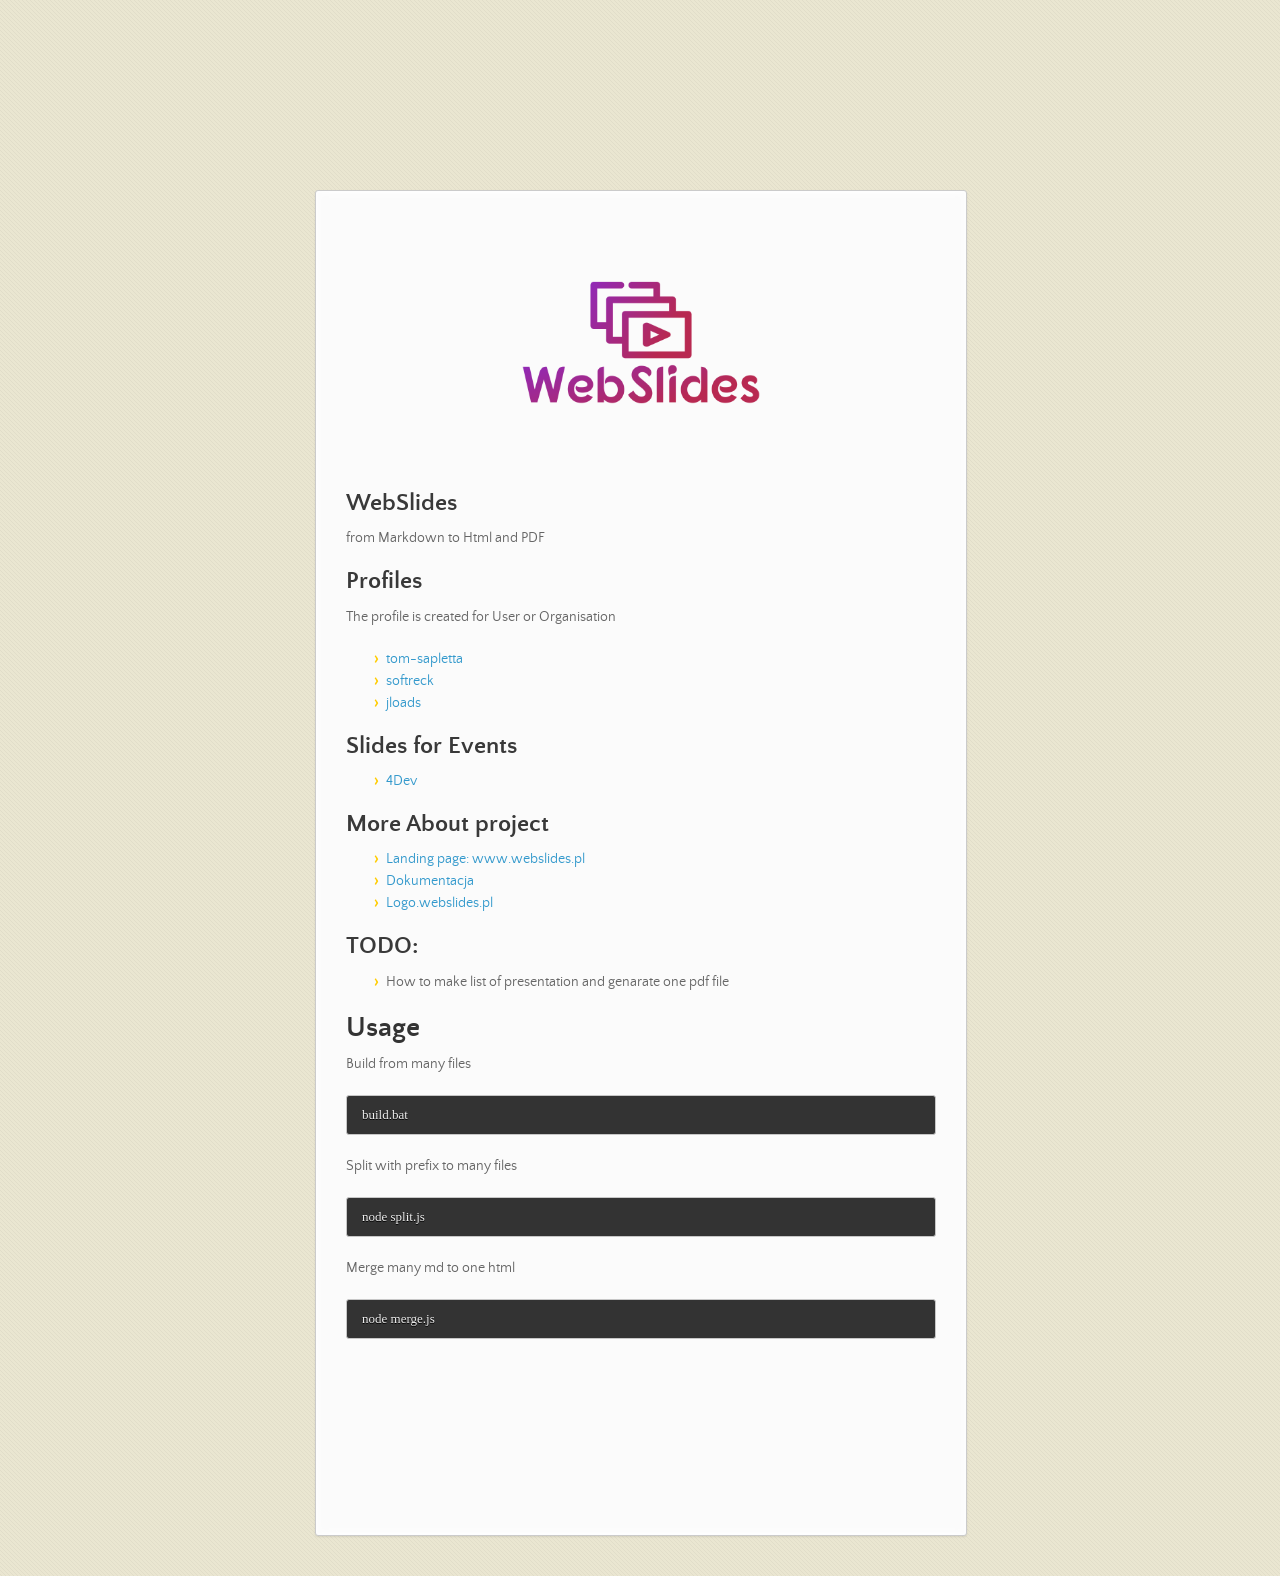
==== index.html @ b77ccab6 "update" ====
<!DOCTYPE html> <html __snippetscriptloaded__=yes lang=en-US><!--
 Page saved with SingleFile
 url: https://git.webslides.pl/
 saved date: Sun Feb 28 2021 19:06:36 GMT+0100 (Mitteleuropäische Normalzeit)
--><meta charset=utf-8>
<meta http-equiv=X-UA-Compatible content="IE=edge">
<title>www | WebSlides Page</title>
<meta name=generator content="Jekyll v3.9.0">
<meta property=og:title content=www>
<meta property=og:locale content=en_US>
<meta name=description content="WebSlides Page">
<meta property=og:description content="WebSlides Page">
<link rel=canonical href=https://git.webslides.pl/>
<meta property=og:url content=http://git.webslides.pl/>
<meta property=og:site_name content=www>
<meta name=twitter:card content=summary>
<meta property=twitter:title content=www>
<script type=application/ld+json>{"@type":"WebSite","headline":"www","url":"http://git.webslides.pl/","description":"WebSlides Page","name":"www","@context":"https://schema.org"}</script>
<style>section{display:block}html{font-size:100%;-webkit-text-size-adjust:100%;-ms-text-size-adjust:100%}html{font-family:sans-serif}a:focus{outline:thin dotted}a:hover,a:active{outline:0}pre{font-family:monospace,serif;font-size:1em}ul{padding:0 0 0 40px}img{border:0;-ms-interpolation-mode:bicubic}@font-face{font-family:quattrocento sans;src:url([data-uri]) format("woff");font-weight:700;font-style:normal}@font-face{font-family:quattrocento sans;src:url([data-uri]) format("woff");font-weight:700;font-style:italic}@font-face{font-family:quattrocento sans;src:url([data-uri]) format("woff");font-weight:400;font-style:italic}@font-face{font-family:quattrocento sans;src:url([data-uri]) format("woff");font-weight:400;font-style:normal}@font-face{font-family:copse;src:url([data-uri]) format("woff");font-weight:400;font-style:normal}.highlight{color:#d0d0d0}body{font:14px/22px 'Quattrocento Sans',"Helvetica Neue",Helvetica,Arial,sans-serif;color:#666;font-weight:300;margin:0;padding:0 0 20px 0;background:url([data-uri]) #eae6d1}h1,h2{color:#333;margin:0 0 10px}p,ul,pre{margin:0 0 20px}h1,h2{line-height:1.1}h1{font-size:28px}h2{font-size:24px;color:#393939}a{color:#39c;font-weight:400;text-decoration:none}ul{list-style-image:url([data-uri])}.wrapper{width:650px;margin:0 auto;position:relative}section img{max-width:100%}code{font-family:lucida sans,Monaco,Bitstream Vera Sans Mono,Lucida Console,Terminal;font-size:13px;color:#efefef;text-shadow:0 1px 0 #000;background:#333;border-radius:2px}pre{padding:8px 15px;background:#333;border-radius:3px;border:1px solid #c7c7c7;overflow:auto;overflow-y:hidden}pre code{margin:0;padding:0}section{width:590px;padding:30px 30px 50px;margin:20px 0;margin-top:190px;position:relative;background:#fbfbfb;border-radius:3px;border:1px solid #cbcbcb;box-shadow:0 1px 2px rgba(0,0,0,.09),inset 0 0 2px 2px rgba(255,255,255,.5),inset 0 0 5px 5px rgba(255,255,255,.4)}@media print,screen and (max-width:1060px){div.wrapper{width:auto;margin:0}section{float:none}section h1{white-space:nowrap;overflow:hidden;text-overflow:ellipsis;-o-text-overflow:ellipsis;-ms-text-overflow:ellipsis}section{border:1px solid #e5e5e5;border-width:1px 0;margin:190px auto 20px;max-width:600px}}@media print,screen and (max-width:720px){body{word-wrap:break-word}section{margin-top:130px;margin-bottom:0;width:auto}}@media print,screen and (max-width:480px){section{margin-top:5px}}</style>
<!--[if lt IE 9]>
<script src="https://cdnjs.cloudflare.com/ajax/libs/html5shiv/3.7.3/html5shiv.min.js" integrity="sha256-3Jy/GbSLrg0o9y5Z5n1uw0qxZECH7C6OQpVBgNFYa0g=" crossorigin="anonymous"></script>
<![endif]-->
<meta name=viewport content="width=device-width, initial-scale=1, user-scalable=no">
<link type=image/x-icon rel="shortcut icon" href="[data-uri]"></head>
<body>
<header style=display:none!important>
</header>
<div id=banner style=display:none!important>
</div>
<div class=wrapper>
    <nav style=display:none!important>
    </nav>
    <section style=height:1264.4px>
        <p><img src="[data-uri]" alt=Logo.webslides.pl></p>
        <h2 id=webslides>WebSlides</h2>
        <p>from Markdown to Html and PDF</p>
        <h2 id=profiles>Profiles</h2>
        <p>The profile is created for User or Organisation</p>
        <ul>
            <li><a href=https://git.webslides.pl/tom-sapletta>tom-sapletta</a></li>
            <li><a href=https://git.webslides.pl/softreck>softreck</a></li>
            <li><a href=https://git.webslides.pl/jloads>jloads</a></li>
        </ul>
        <h2 id=slides-for-events>Slides for Events</h2>
        <ul>
            <li><a href=https://www.webslides.pl/event/2021/4developers/index.html>4Dev</a></li>
        </ul>
        <h2 id=more-about-project>More About project</h2>
        <ul>
            <li><a href=https://www.webslides.pl/>Landing page: www.webslides.pl</a></li>
            <li><a href=https://docs.webslides.pl/>Dokumentacja</a></li>
            <li><a href=https://logo.webslides.pl/>Logo.webslides.pl</a></li>
        </ul>
        <h2 id=todo>TODO:</h2>
        <ul>
            <li>How to make list of presentation and genarate one pdf file</li>
        </ul>
        <h1 id=usage>Usage</h1>
        <p>Build from many files</p>
        <div class="language-plaintext highlighter-rouge"><div class=highlight><pre class=highlight><code>build.bat
</code></pre></div></div>
        <p>Split with prefix to many files</p>
        <div class="language-plaintext highlighter-rouge"><div class=highlight><pre class=highlight><code>node split.js
</code></pre></div></div>
        <p>Merge many md to one html</p>
        <div class="language-plaintext highlighter-rouge"><div class=highlight><pre class=highlight><code>node merge.js
</code></pre></div></div>
    </section>
</div>

</body>
</html>
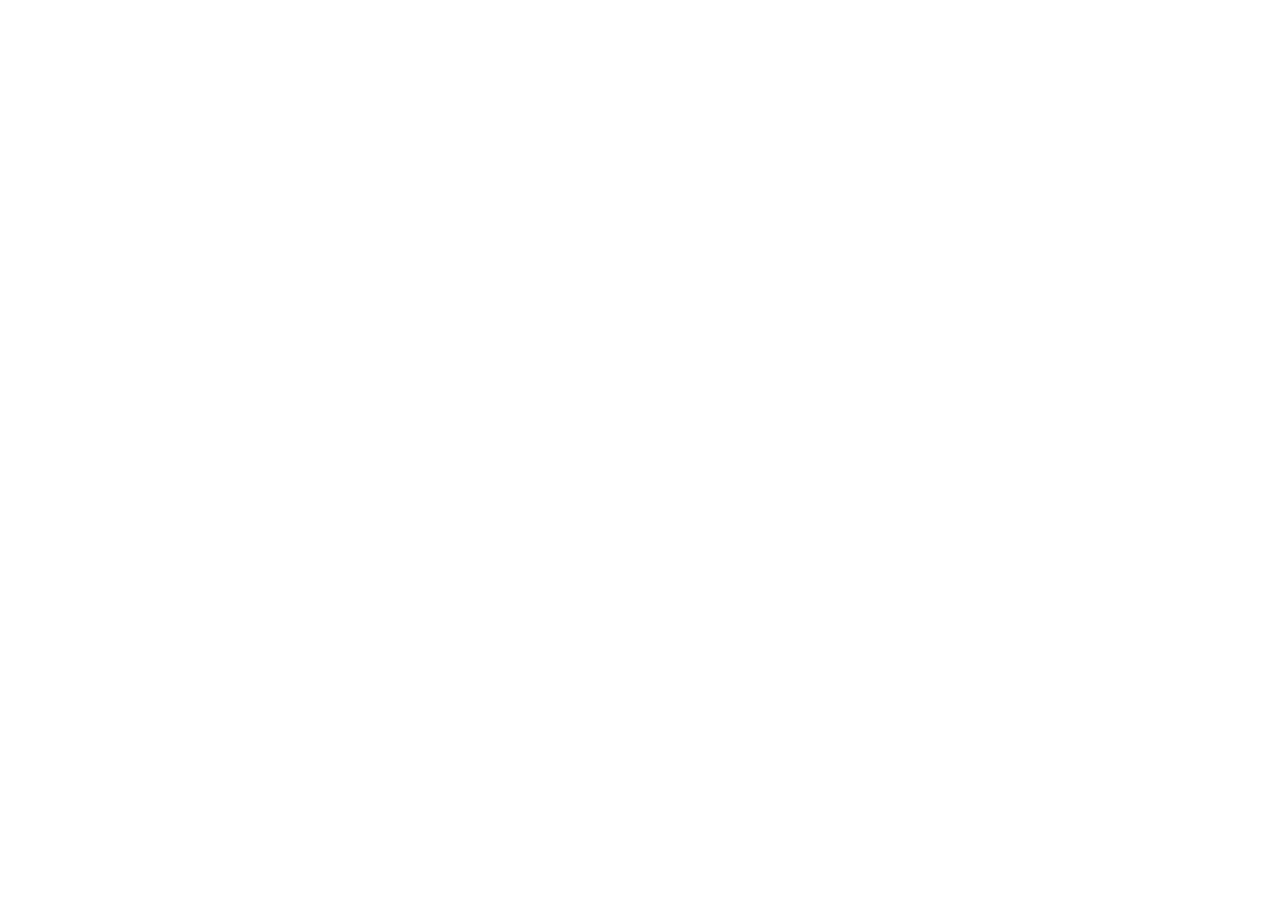
==== commit 36541497: "update README, styles, and config for slides" ====
--- a/index.html
+++ b/index.html
@@ -1,12 +1,10 @@
+<!DOCTYPE html>
+<html __snippetscriptloaded__=yes lang=en-US>
 
-<!DOCTYPE html> <html __snippetscriptloaded__=yes lang=en-US><!--
- Page saved with SingleFile
- url: https://git.webslides.pl/
- saved date: Sun Feb 28 2021 19:06:36 GMT+0100 (Mitteleuropäische Normalzeit)
---><meta charset=utf-8>
+
+<meta charset=utf-8>
 <meta http-equiv=X-UA-Compatible content="IE=edge">
 <title>www | WebSlides Page</title>
-<meta name=generator content="Jekyll v3.9.0">
 <meta property=og:title content=www>
 <meta property=og:locale content=en_US>
 <meta name=description content="WebSlides Page">
@@ -16,58 +14,76 @@
 <meta property=og:site_name content=www>
 <meta name=twitter:card content=summary>
 <meta property=twitter:title content=www>
-<script type=application/ld+json>{"@type":"WebSite","headline":"www","url":"http://git.webslides.pl/","description":"WebSlides Page","name":"www","@context":"https://schema.org"}</script>
-<style>section{display:block}html{font-size:100%;-webkit-text-size-adjust:100%;-ms-text-size-adjust:100%}html{font-family:sans-serif}a:focus{outline:thin dotted}a:hover,a:active{outline:0}pre{font-family:monospace,serif;font-size:1em}ul{padding:0 0 0 40px}img{border:0;-ms-interpolation-mode:bicubic}@font-face{font-family:quattrocento sans;src:url([data-uri]) format("woff");font-weight:700;font-style:normal}@font-face{font-family:quattrocento sans;src:url([data-uri]) format("woff");font-weight:700;font-style:italic}@font-face{font-family:quattrocento sans;src:url([data-uri]) format("woff");font-weight:400;font-style:italic}@font-face{font-family:quattrocento sans;src:url([data-uri]) format("woff");font-weight:400;font-style:normal}@font-face{font-family:copse;src:url([data-uri]) format("woff");font-weight:400;font-style:normal}.highlight{color:#d0d0d0}body{font:14px/22px 'Quattrocento Sans',"Helvetica Neue",Helvetica,Arial,sans-serif;color:#666;font-weight:300;margin:0;padding:0 0 20px 0;background:url([data-uri]) #eae6d1}h1,h2{color:#333;margin:0 0 10px}p,ul,pre{margin:0 0 20px}h1,h2{line-height:1.1}h1{font-size:28px}h2{font-size:24px;color:#393939}a{color:#39c;font-weight:400;text-decoration:none}ul{list-style-image:url([data-uri])}.wrapper{width:650px;margin:0 auto;position:relative}section img{max-width:100%}code{font-family:lucida sans,Monaco,Bitstream Vera Sans Mono,Lucida Console,Terminal;font-size:13px;color:#efefef;text-shadow:0 1px 0 #000;background:#333;border-radius:2px}pre{padding:8px 15px;background:#333;border-radius:3px;border:1px solid #c7c7c7;overflow:auto;overflow-y:hidden}pre code{margin:0;padding:0}section{width:590px;padding:30px 30px 50px;margin:20px 0;margin-top:190px;position:relative;background:#fbfbfb;border-radius:3px;border:1px solid #cbcbcb;box-shadow:0 1px 2px rgba(0,0,0,.09),inset 0 0 2px 2px rgba(255,255,255,.5),inset 0 0 5px 5px rgba(255,255,255,.4)}@media print,screen and (max-width:1060px){div.wrapper{width:auto;margin:0}section{float:none}section h1{white-space:nowrap;overflow:hidden;text-overflow:ellipsis;-o-text-overflow:ellipsis;-ms-text-overflow:ellipsis}section{border:1px solid #e5e5e5;border-width:1px 0;margin:190px auto 20px;max-width:600px}}@media print,screen and (max-width:720px){body{word-wrap:break-word}section{margin-top:130px;margin-bottom:0;width:auto}}@media print,screen and (max-width:480px){section{margin-top:5px}}</style>
+<script type=application/ld+json>{
+    "@type": "WebSite",
+    "headline": "www",
+    "url": "http://git.webslides.pl/",
+    "description": "WebSlides Page",
+    "name": "www",
+    "@context": "https://schema.org"
+}</script>
+
+
 <!--[if lt IE 9]>
-<script src="https://cdnjs.cloudflare.com/ajax/libs/html5shiv/3.7.3/html5shiv.min.js" integrity="sha256-3Jy/GbSLrg0o9y5Z5n1uw0qxZECH7C6OQpVBgNFYa0g=" crossorigin="anonymous"></script>
+<script src="https://cdnjs.cloudflare.com/ajax/libs/html5shiv/3.7.3/html5shiv.min.js"
+        integrity="sha256-3Jy/GbSLrg0o9y5Z5n1uw0qxZECH7C6OQpVBgNFYa0g=" crossorigin="anonymous"></script>
 <![endif]-->
+
 <meta name=viewport content="width=device-width, initial-scale=1, user-scalable=no">
-<link type=image/x-icon rel="shortcut icon" href="[data-uri]"></head>
+
+<link type=image/x-icon rel="shortcut icon"
+      href="[data-uri]">
+
+<!--<link rel="stylesheet" href="default.css">-->
+
+<link rel="stylesheet" href="//md.softreck.dev/reset.css">
+<link rel="stylesheet" href="//md.softreck.dev/reveal.css">
+<link rel="stylesheet" href="//md.softreck.dev/white.css">
+<link rel="stylesheet" href="//md.softreck.dev/docs.css">
+
+
+</head>
 <body>
+
 <header style=display:none!important>
 </header>
+
 <div id=banner style=display:none!important>
 </div>
+
 <div class=wrapper>
-    <nav style=display:none!important>
-    </nav>
-    <section style=height:1264.4px>
-        <p><img src="[data-uri]